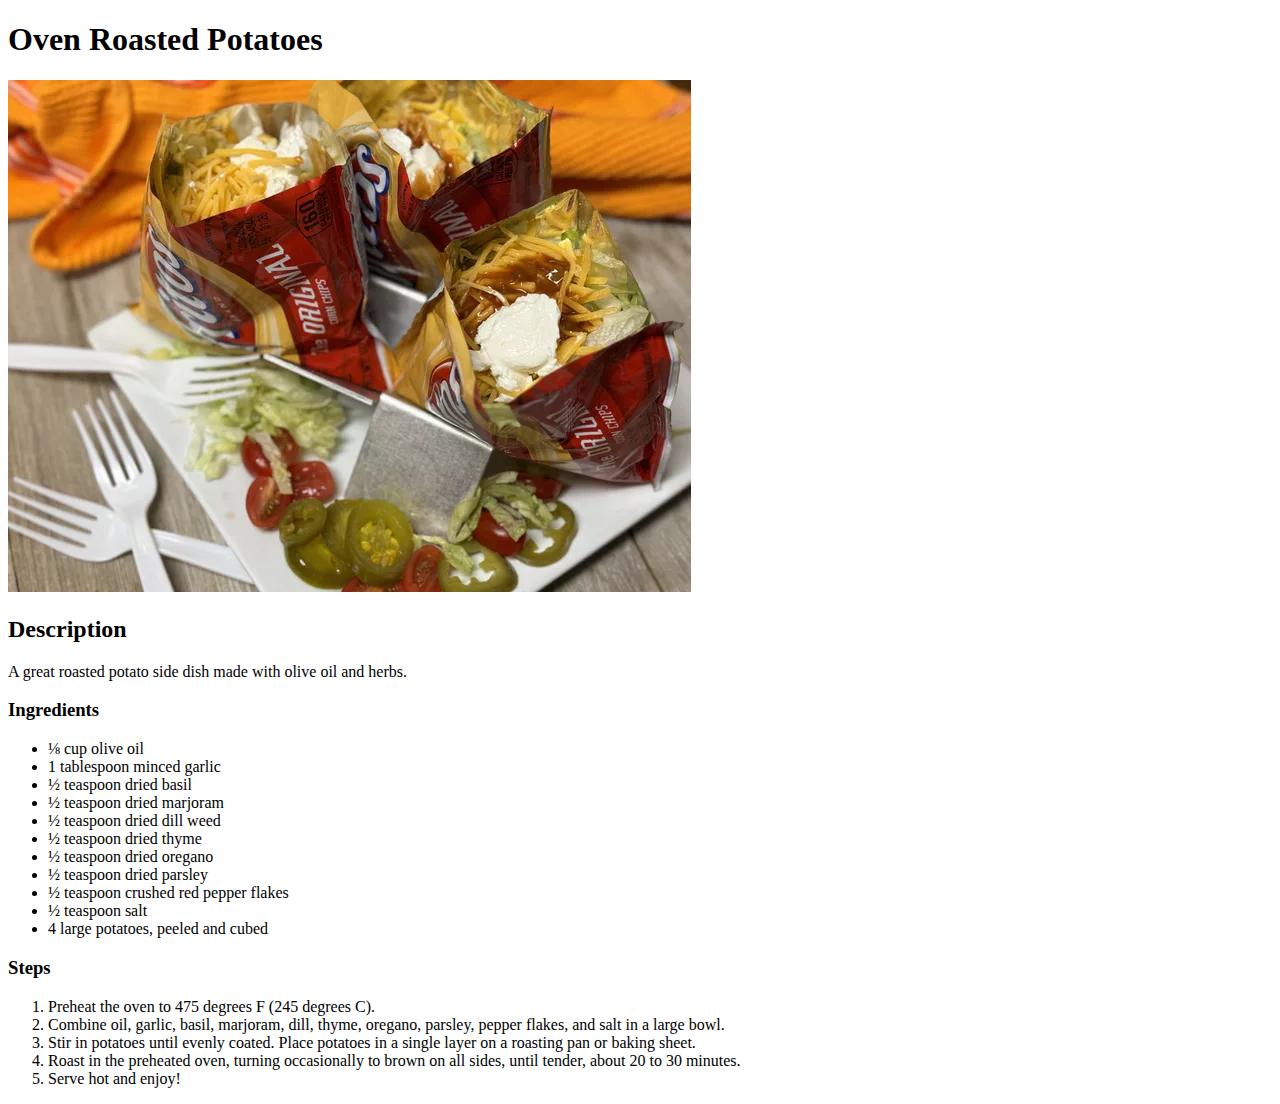
==== recipes/oven-roasted-potatoes.html @ 62f0c626 "add oven roasted potatoes recipe" ====
<!DOCTYPE html>
<html lang="en">
  <head>
    <meta charset="UTF-8" />
    <meta name="viewport" content="width=device-width, initial-scale=1.0" />
    <title>Oven Roasted Potatoes</title>
  </head>
  <body>
    <h1>Oven Roasted Potatoes</h1>
    <img src="../assets/images//taco-in-a-bag.png" alt="taco in a bag image" />
    <section>
      <h2>Description</h2>
      <p>A great roasted potato side dish made with olive oil and herbs.</p>
    </section>
    <section>
      <h3>Ingredients</h3>
      <ul>
        <li>⅛ cup olive oil</li>
        <li>1 tablespoon minced garlic</li>
        <li>½ teaspoon dried basil</li>
        <li>½ teaspoon dried marjoram</li>
        <li>½ teaspoon dried dill weed</li>
        <li>½ teaspoon dried thyme</li>
        <li>½ teaspoon dried oregano</li>
        <li>½ teaspoon dried parsley</li>
        <li>½ teaspoon crushed red pepper flakes</li>
        <li>½ teaspoon salt</li>
        <li>4 large potatoes, peeled and cubed</li>
      </ul>
    </section>
    <section>
      <h3>Steps</h3>
      <ol>
        <li>Preheat the oven to 475 degrees F (245 degrees C).</li>
        <li>
          Combine oil, garlic, basil, marjoram, dill, thyme, oregano, parsley,
          pepper flakes, and salt in a large bowl.
        </li>
        <li>
          Stir in potatoes until evenly coated. Place potatoes in a single layer
          on a roasting pan or baking sheet.
        </li>
        <li>
          Roast in the preheated oven, turning occasionally to brown on all
          sides, until tender, about 20 to 30 minutes.
        </li>
        <li>Serve hot and enjoy!</li>
      </ol>
    </section>
  </body>
</html>
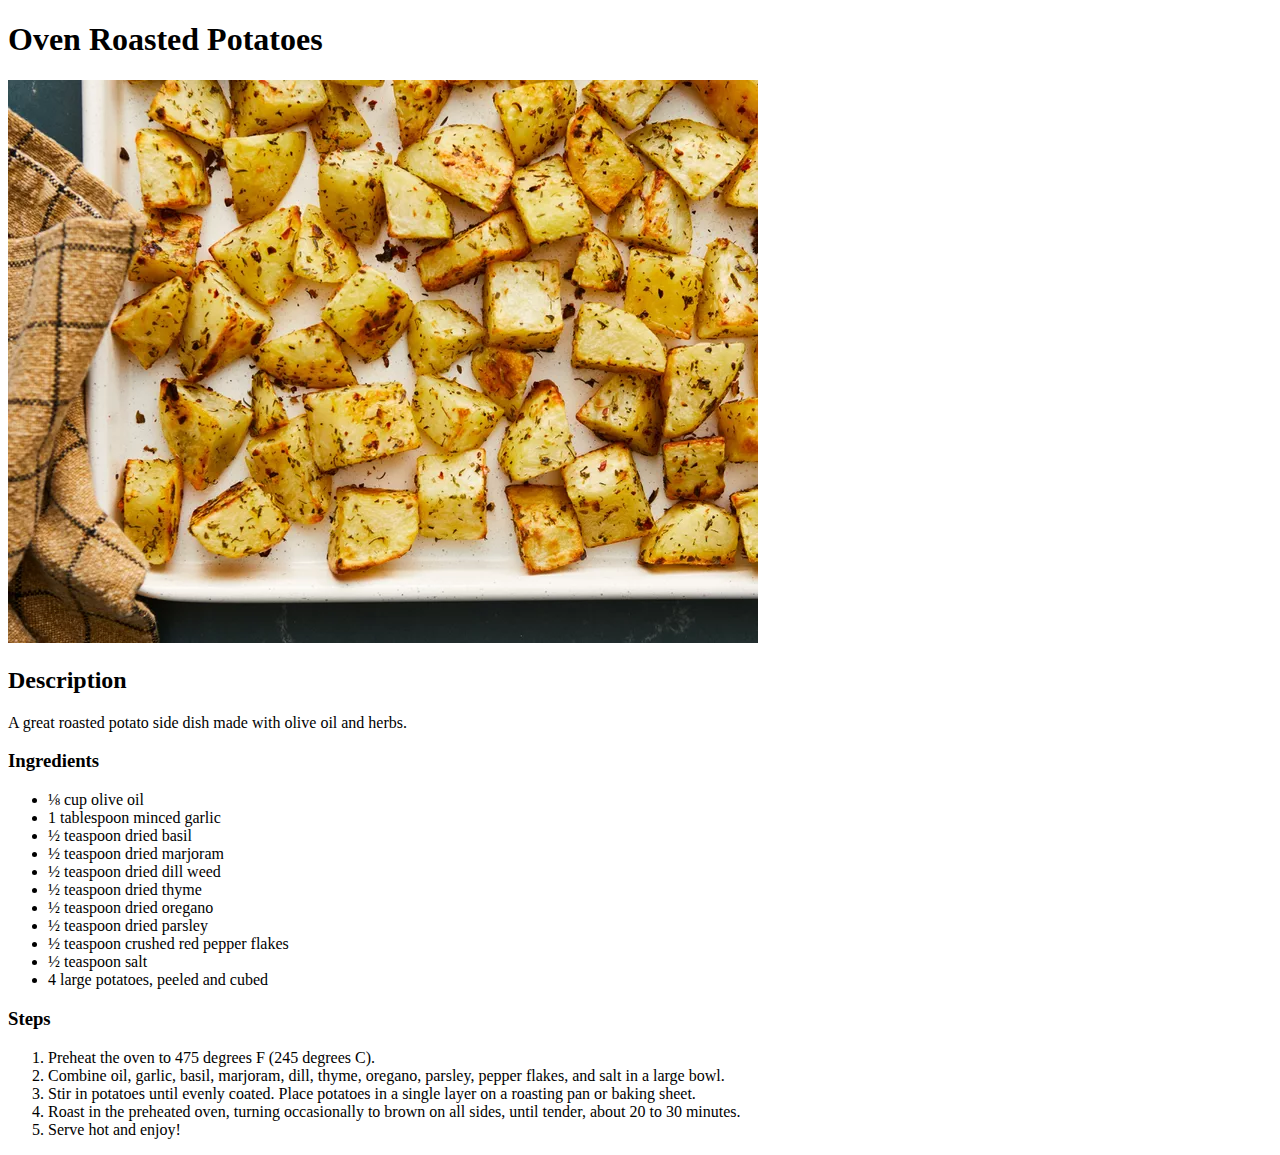
==== commit 6cdc5369: "add potato image" ====
--- a/recipes/oven-roasted-potatoes.html
+++ b/recipes/oven-roasted-potatoes.html
@@ -7,7 +7,10 @@
   </head>
   <body>
     <h1>Oven Roasted Potatoes</h1>
-    <img src="../assets/images//taco-in-a-bag.png" alt="taco in a bag image" />
+    <img
+      src="../assets/images/oven-roasted-potatoes.png"
+      alt="taco in a bag image"
+    />
     <section>
       <h2>Description</h2>
       <p>A great roasted potato side dish made with olive oil and herbs.</p>
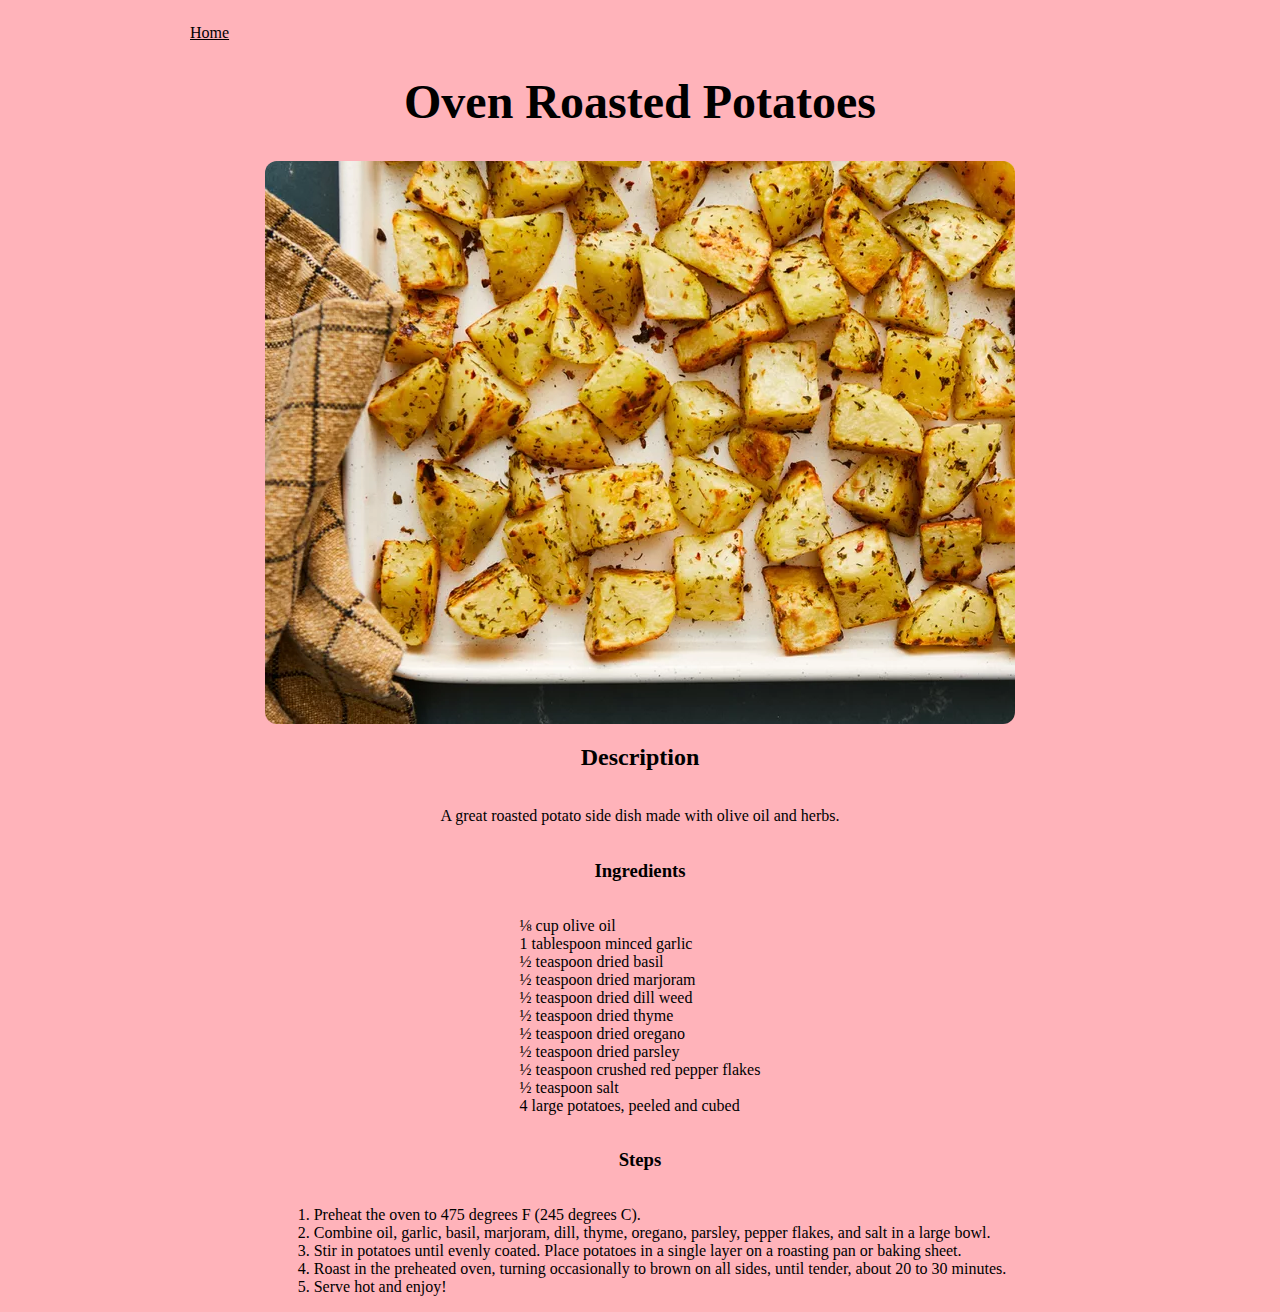
==== commit f01cff7a: "create initial styles add styles for overall document/app create recipe specific styles file add nav" ====
--- a/recipes/oven-roasted-potatoes.html
+++ b/recipes/oven-roasted-potatoes.html
@@ -3,14 +3,21 @@
   <head>
     <meta charset="UTF-8" />
     <meta name="viewport" content="width=device-width, initial-scale=1.0" />
+    <link rel="stylesheet" href="../styles.css" />
+    <link rel="stylesheet" href="recipes-styles.css" />
     <title>Oven Roasted Potatoes</title>
   </head>
   <body>
-    <h1>Oven Roasted Potatoes</h1>
-    <img
-      src="../assets/images/oven-roasted-potatoes.png"
-      alt="taco in a bag image"
-    />
+    <nav>
+      <a href="/">Home</a>
+    </nav>
+    <section>
+      <h1>Oven Roasted Potatoes</h1>
+      <img
+        src="../assets/images/oven-roasted-potatoes.png"
+        alt="taco in a bag image"
+      />
+    </section>
     <section>
       <h2>Description</h2>
       <p>A great roasted potato side dish made with olive oil and herbs.</p>
--- a/styles.css
+++ b/styles.css
@@ -0,0 +1,40 @@
+body {
+  max-width: 900px;
+  margin: auto;
+  background-color: #ffb3ba;
+}
+
+nav {
+  margin-top: 24px;
+  a {
+    font-size: 16px;
+    text-decoration: underline;
+  }
+}
+
+section {
+  margin: auto;
+  display: grid;
+  justify-items: center;
+}
+
+h1 {
+  display: inline-block;
+  font-size: 48px;
+}
+
+ul {
+  display: inline-block;
+  list-style: none;
+  padding: 0;
+}
+
+a {
+  color: black;
+  text-decoration: none;
+  font-size: 24px;
+}
+
+a:hover {
+  text-decoration: underline;
+}
--- a/recipes/recipes-styles.css
+++ b/recipes/recipes-styles.css
@@ -0,0 +1,3 @@
+img {
+  border-radius: 12px;
+}
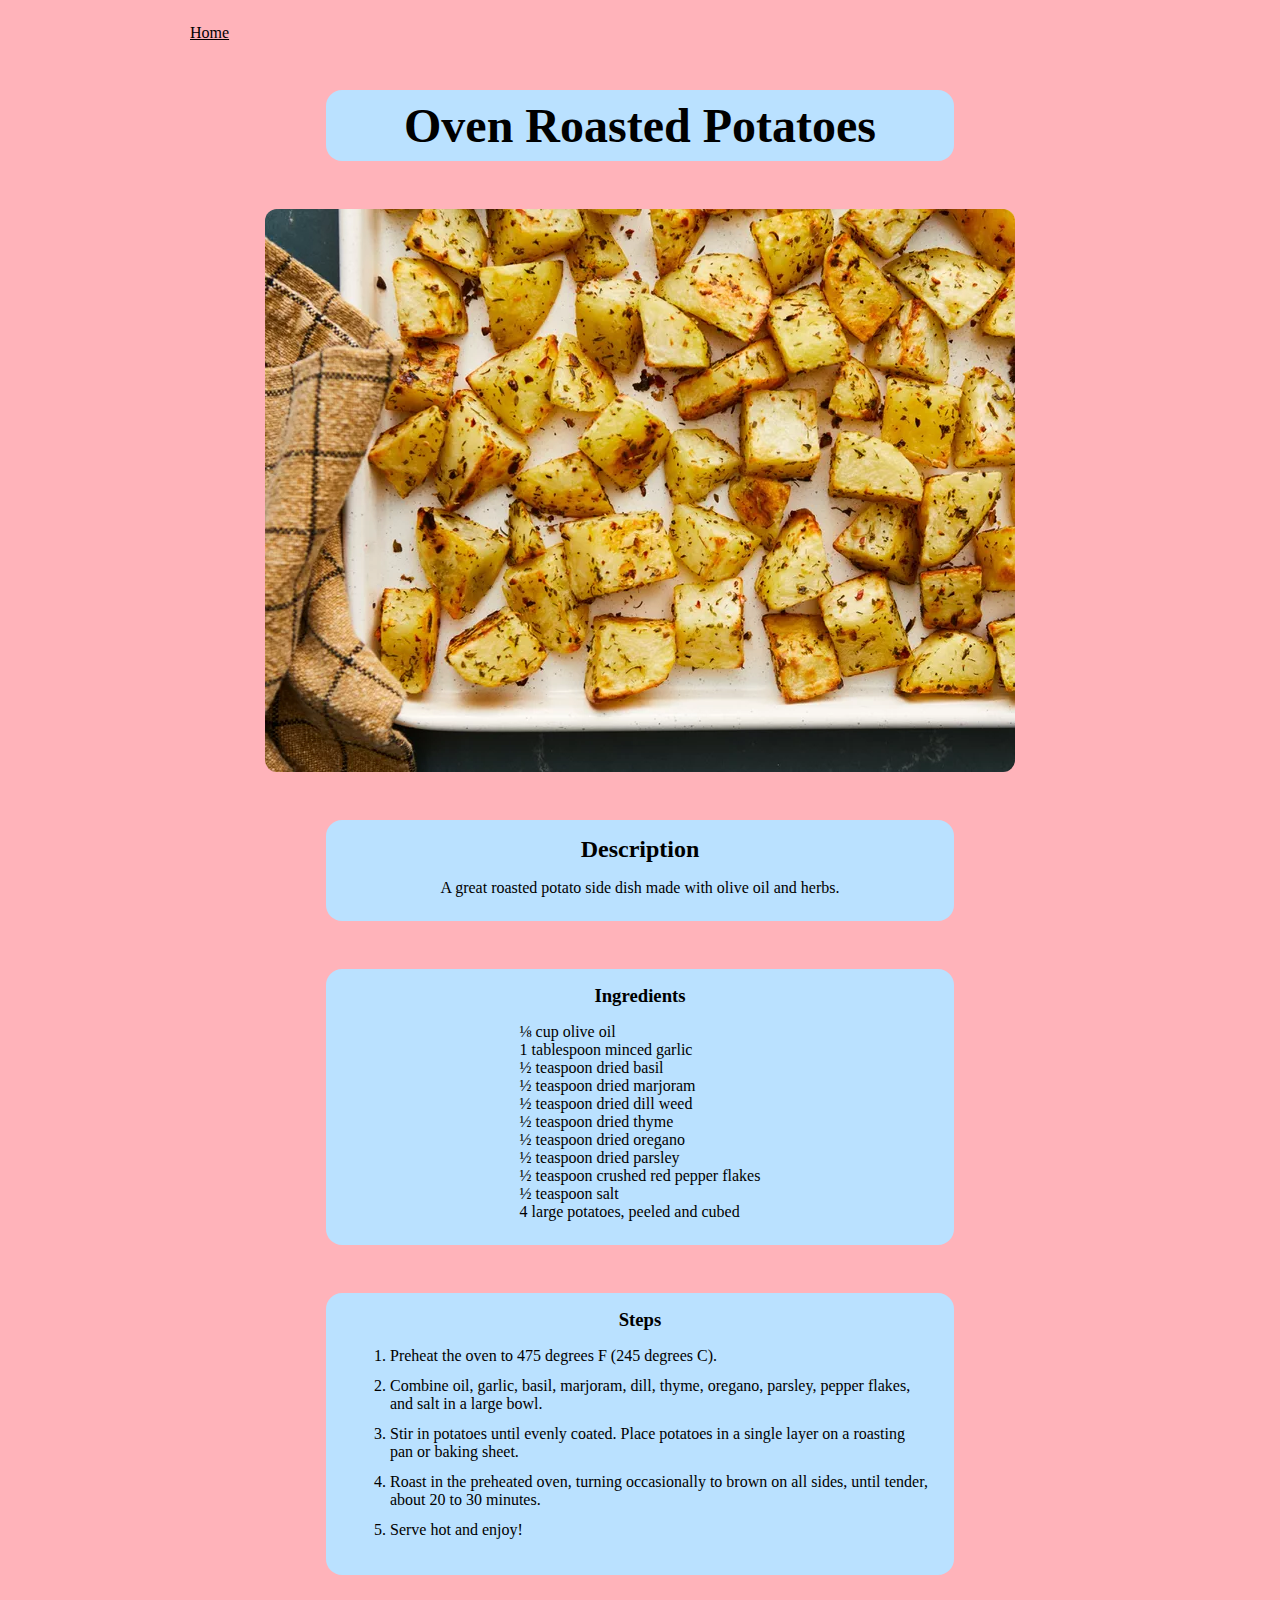
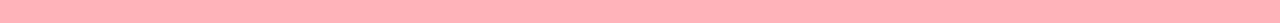
==== commit 74b9885f: "update recipe page styles" ====
--- a/recipes/oven-roasted-potatoes.html
+++ b/recipes/oven-roasted-potatoes.html
@@ -11,51 +11,53 @@
     <nav>
       <a href="/">Home</a>
     </nav>
-    <section>
-      <h1>Oven Roasted Potatoes</h1>
-      <img
-        src="../assets/images/oven-roasted-potatoes.png"
-        alt="taco in a bag image"
-      />
-    </section>
-    <section>
-      <h2>Description</h2>
-      <p>A great roasted potato side dish made with olive oil and herbs.</p>
-    </section>
-    <section>
-      <h3>Ingredients</h3>
-      <ul>
-        <li>⅛ cup olive oil</li>
-        <li>1 tablespoon minced garlic</li>
-        <li>½ teaspoon dried basil</li>
-        <li>½ teaspoon dried marjoram</li>
-        <li>½ teaspoon dried dill weed</li>
-        <li>½ teaspoon dried thyme</li>
-        <li>½ teaspoon dried oregano</li>
-        <li>½ teaspoon dried parsley</li>
-        <li>½ teaspoon crushed red pepper flakes</li>
-        <li>½ teaspoon salt</li>
-        <li>4 large potatoes, peeled and cubed</li>
-      </ul>
-    </section>
-    <section>
-      <h3>Steps</h3>
-      <ol>
-        <li>Preheat the oven to 475 degrees F (245 degrees C).</li>
-        <li>
-          Combine oil, garlic, basil, marjoram, dill, thyme, oregano, parsley,
-          pepper flakes, and salt in a large bowl.
-        </li>
-        <li>
-          Stir in potatoes until evenly coated. Place potatoes in a single layer
-          on a roasting pan or baking sheet.
-        </li>
-        <li>
-          Roast in the preheated oven, turning occasionally to brown on all
-          sides, until tender, about 20 to 30 minutes.
-        </li>
-        <li>Serve hot and enjoy!</li>
-      </ol>
-    </section>
+    <main>
+      <section>
+        <h1 class="recipe-header">Oven Roasted Potatoes</h1>
+        <img
+          src="../assets/images/oven-roasted-potatoes.png"
+          alt="taco in a bag image"
+        />
+      </section>
+      <section class="text-section">
+        <h2>Description</h2>
+        <p>A great roasted potato side dish made with olive oil and herbs.</p>
+      </section>
+      <section class="text-section">
+        <h3>Ingredients</h3>
+        <ul>
+          <li>⅛ cup olive oil</li>
+          <li>1 tablespoon minced garlic</li>
+          <li>½ teaspoon dried basil</li>
+          <li>½ teaspoon dried marjoram</li>
+          <li>½ teaspoon dried dill weed</li>
+          <li>½ teaspoon dried thyme</li>
+          <li>½ teaspoon dried oregano</li>
+          <li>½ teaspoon dried parsley</li>
+          <li>½ teaspoon crushed red pepper flakes</li>
+          <li>½ teaspoon salt</li>
+          <li>4 large potatoes, peeled and cubed</li>
+        </ul>
+      </section>
+      <section class="text-section">
+        <h3>Steps</h3>
+        <ol>
+          <li>Preheat the oven to 475 degrees F (245 degrees C).</li>
+          <li>
+            Combine oil, garlic, basil, marjoram, dill, thyme, oregano, parsley,
+            pepper flakes, and salt in a large bowl.
+          </li>
+          <li>
+            Stir in potatoes until evenly coated. Place potatoes in a single
+            layer on a roasting pan or baking sheet.
+          </li>
+          <li>
+            Roast in the preheated oven, turning occasionally to brown on all
+            sides, until tender, about 20 to 30 minutes.
+          </li>
+          <li>Serve hot and enjoy!</li>
+        </ol>
+      </section>
+    </main>
   </body>
 </html>
--- a/styles.css
+++ b/styles.css
@@ -35,6 +35,22 @@
   font-size: 24px;
 }
 
-a:hover {
-  text-decoration: underline;
+.recipe-link {
+  margin-bottom: 8px;
+  padding: 8px 12px;
+  border: 2px solid black;
+  border-radius: 50px;
+  text-align: center;
+  background-color: #bae1ff;
 }
+
+.recipe-link:hover {
+  background-color: rgba(186, 225, 255, 0.95);
+  border-color: white;
+  a {
+    color: white;
+    transition: color 0.3s ease;
+  }
+  transition: border-color 0.3s ease;
+  cursor: pointer;
+}
--- a/recipes/recipes-styles.css
+++ b/recipes/recipes-styles.css
@@ -1,3 +1,30 @@
+main {
+  max-width: 760px;
+  margin: auto;
+}
+.text-section,
+.recipe-header {
+  background-color: #bae1ff;
+  margin: 48px auto;
+  border-radius: 16px;
+  width: 100%;
+  padding: 8px 24px;
+  max-width: 580px;
+}
+
+.recipe-header {
+  text-align: center;
+}
+
+h2,
+h3 {
+  margin-bottom: 0px;
+  margin-top: 8px;
+}
 img {
   border-radius: 12px;
 }
+
+ol > li {
+  margin-bottom: 12px;
+}
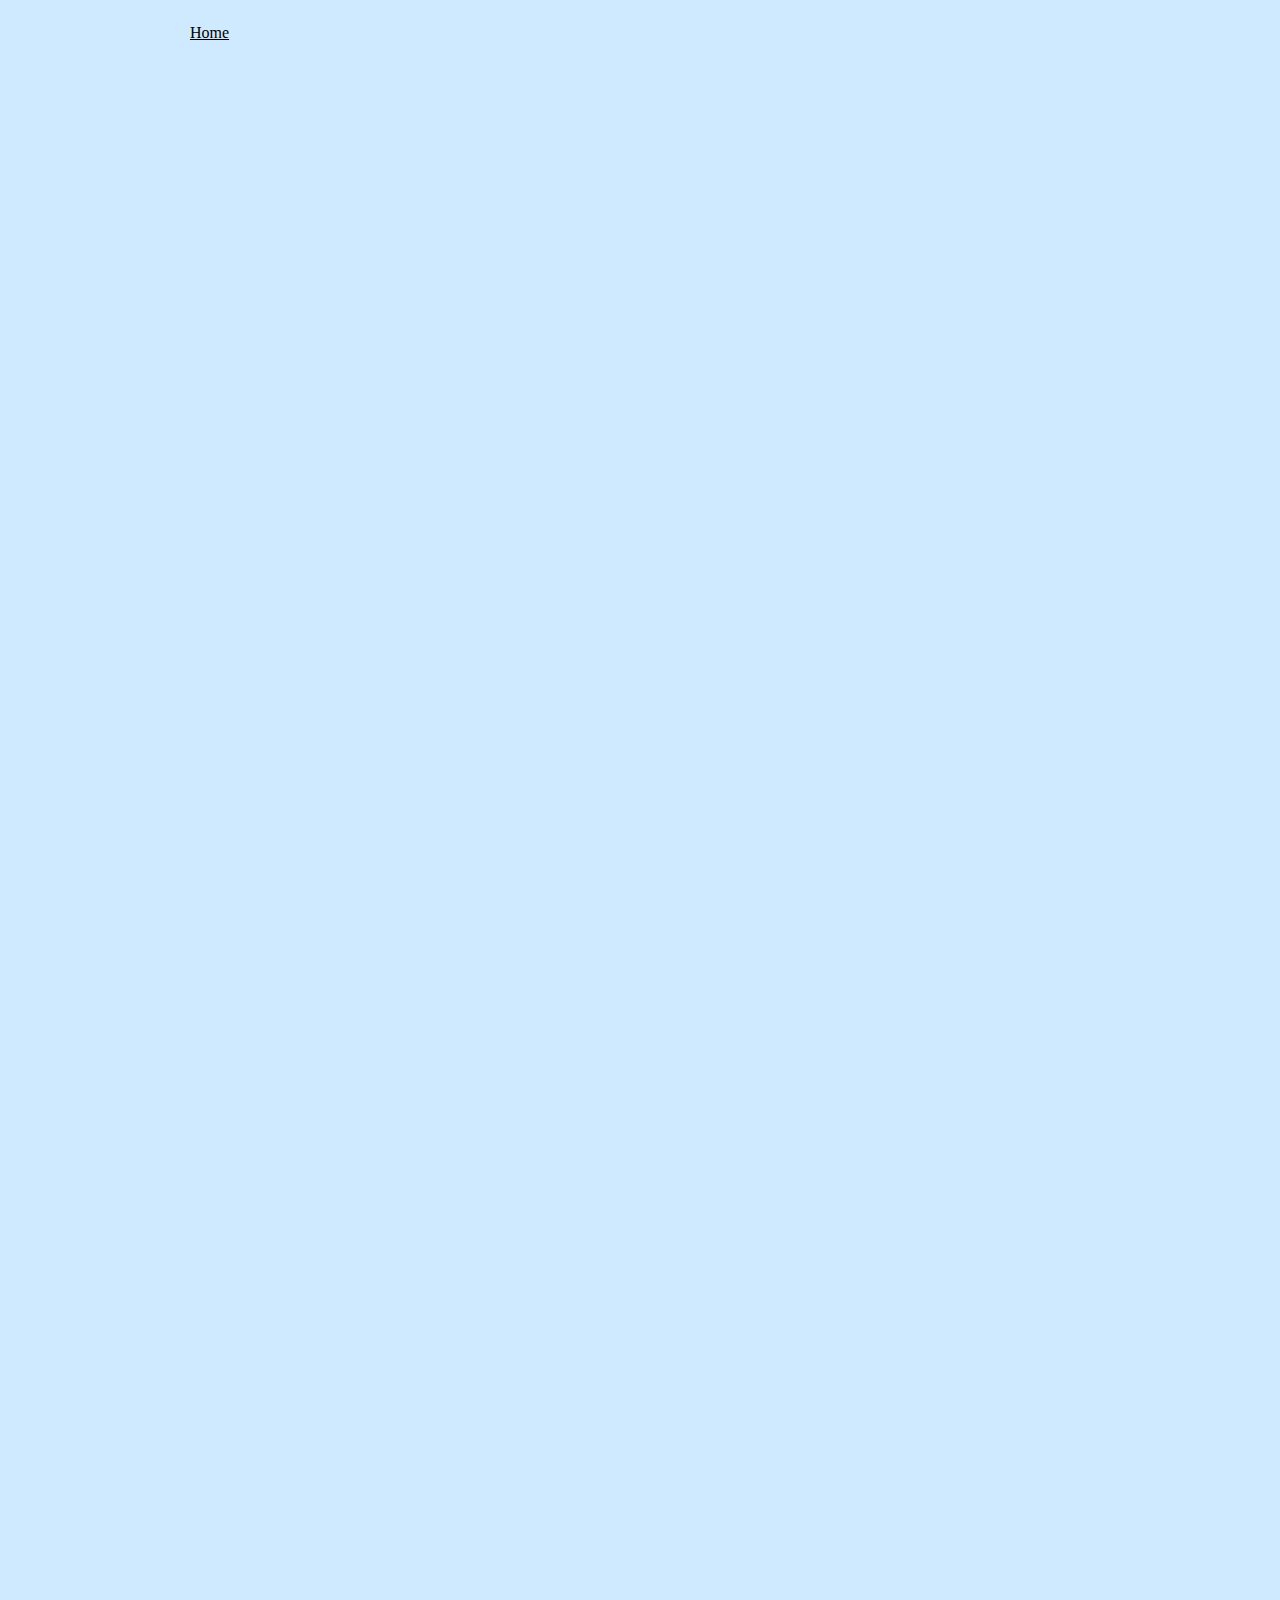
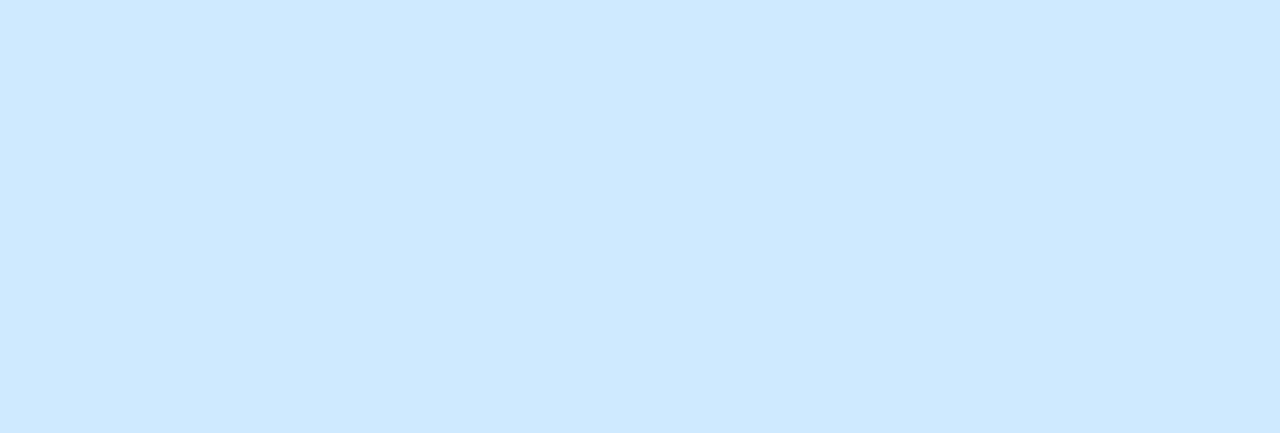
==== commit 22d785a0: "add page transition" ====
--- a/recipes/oven-roasted-potatoes.html
+++ b/recipes/oven-roasted-potatoes.html
@@ -11,7 +11,7 @@
     <nav>
       <a href="/">Home</a>
     </nav>
-    <main>
+    <main class="is-transitioned">
       <section>
         <h1 class="recipe-header">Oven Roasted Potatoes</h1>
         <img
--- a/styles.css
+++ b/styles.css
@@ -1,7 +1,17 @@
+:root {
+  --primary-bg-color: #cfeaff;
+  --secondary-bg-color: #bae1ff;
+  --secondary-bg-color-fade: rgba(186, 225, 255, 0.95);
+  --standardPadding: 16px;
+  --standard-border-radius: 16px;
+  --large-border-radius: 50px;
+  --standard-margin-bottom: 12px;
+}
+
 body {
   max-width: 900px;
   margin: auto;
-  background-color: #ffb3ba;
+  background-color: var(--primary-bg-color);
 }
 
 nav {
@@ -36,16 +46,16 @@
 }
 
 .recipe-link {
-  margin-bottom: 8px;
+  margin-bottom: var(--standard-margin-bottom);
   padding: 8px 12px;
   border: 2px solid black;
-  border-radius: 50px;
+  border-radius: var(--large-border-radius);
   text-align: center;
-  background-color: #bae1ff;
+  background-color: var(--secondary-bg-color);
 }
 
 .recipe-link:hover {
-  background-color: rgba(186, 225, 255, 0.95);
+  background-color: var(--secondary-bg-color-fade);
   border-color: white;
   a {
     color: white;
@@ -54,3 +64,15 @@
   transition: border-color 0.3s ease;
   cursor: pointer;
 }
+
+@media screen and (max-width: 996px) {
+  body {
+    margin: auto 24px;
+  }
+}
+
+@media screen and (max-width: 600px) {
+  h1 {
+    font-size: 32px;
+  }
+}
--- a/recipes/recipes-styles.css
+++ b/recipes/recipes-styles.css
@@ -2,18 +2,25 @@
   max-width: 760px;
   margin: auto;
 }
+main.is-transitioned {
+  animation: fade-in 1.5s forwards;
+  opacity: 0;
+  transform: translatey(50vh);
+}
 .text-section,
 .recipe-header {
-  background-color: #bae1ff;
+  background-color: var(--secondary-bg-color);
   margin: 48px auto;
-  border-radius: 16px;
+  border-radius: var(--standard-border-radius);
   width: 100%;
   padding: 8px 24px;
   max-width: 580px;
+  box-sizing: border-box;
 }
 
 .recipe-header {
   text-align: center;
+  max-width: unset;
 }
 
 h2,
@@ -22,9 +29,24 @@
   margin-top: 8px;
 }
 img {
-  border-radius: 12px;
+  border-radius: var(--standard-border-radius);
+  width: 100%;
+}
+ol {
+  padding-left: 0;
+  list-style: inside decimal;
+}
+ol > li {
+  margin-bottom: var(--standard-margin-bottom);
 }
 
-ol > li {
-  margin-bottom: 12px;
+@keyframes fade-in {
+  from {
+    opacity: 0;
+    transform: translatey(50vh);
+  }
+  to {
+    opacity: 1;
+    transform: translatey(0);
+  }
 }
